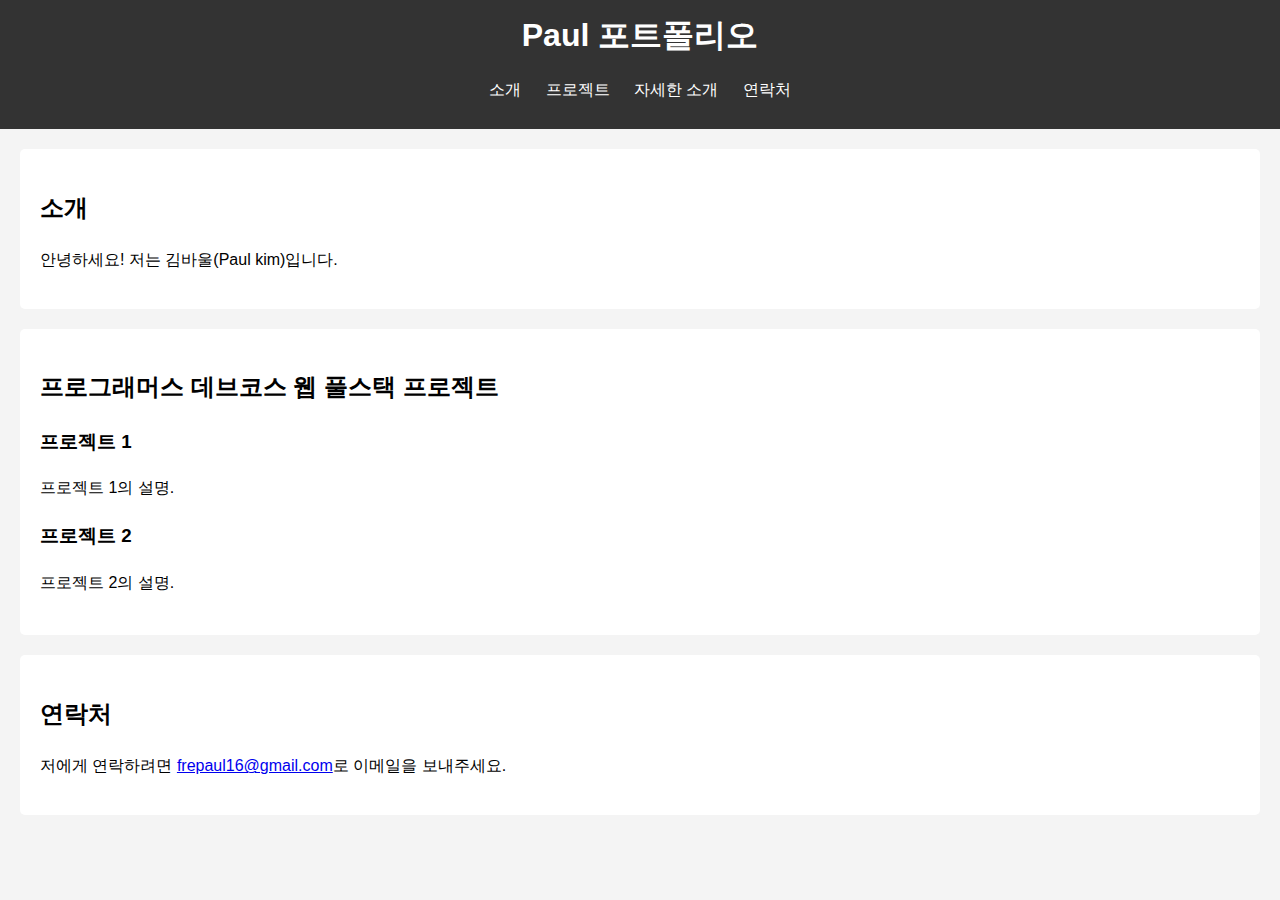
==== index.html @ 9a365666 "Add files via upload" ====
<!DOCTYPE html>
<html lang="ko">
<head>
    <meta charset="UTF-8">
    <meta name="viewport" content="width=device-width, initial-scale=1.0">
    <title>Paul 포트폴리오</title>
    <link rel="stylesheet" href="styles.css">
</head>
<body>
    <header>
        <h1>Paul 포트폴리오</h1>
        <nav>
            <ul>
                <li><a href="#about">소개</a></li>
                <li><a href="#projects">프로젝트</a></li>
                <li><a href="about.html">자세한 소개</a></li> <!-- 연동된 페이지 -->
                <li><a href="#contact">연락처</a></li>
            </ul>
        </nav>
    </header>

    <section id="about">
        <h2>소개</h2>
        <p>안녕하세요! 저는 김바울(Paul kim)입니다. </p>
    </section>

    <section id="projects">
        <h2>프로그래머스 데브코스 웹 풀스택 프로젝트</h2>
        <div class="project">
            <h3>프로젝트 1</h3>
            <p>프로젝트 1의 설명.</p>
        </div>
        <div class="project">
            <h3>프로젝트 2</h3>
            <p>프로젝트 2의 설명.</p>
        </div>
        <!-- 필요에 따라 프로젝트를 더 추가하세요 -->
    </section>

    <section id="contact">
        <h2>연락처</h2>
        <p>저에게 연락하려면 <a href="mailto:youremail@example.com">frepaul16@gmail.com</a>로 이메일을 보내주세요.</p>
    </section>


</body>
</html>
---- styles.css ----
body {
    font-family: Arial, sans-serif;
    line-height: 1.6;
    margin: 0;
    padding: 0;
    background-color: #f4f4f4;
}

header {
    background-color: #333;
    color: #fff;
    padding: 10px 0;
    text-align: center;
}

header h1 {
    margin: 0;
}

nav ul {
    list-style: none;
    padding: 0;
}

nav ul li {
    display: inline;
    margin: 0 10px;
}

nav ul li a {
    color: #fff;
    text-decoration: none;
}

section {
    margin: 20px;
    padding: 20px;
    background: #fff;
    border-radius: 5px;
}

.project {
    margin-bottom: 20px;
}

footer {
    background-color: #333;
    color: #fff;
    text-align: center;
    padding: 10px 0;
    position: fixed;
    width: 100%;
    bottom: 0;
}
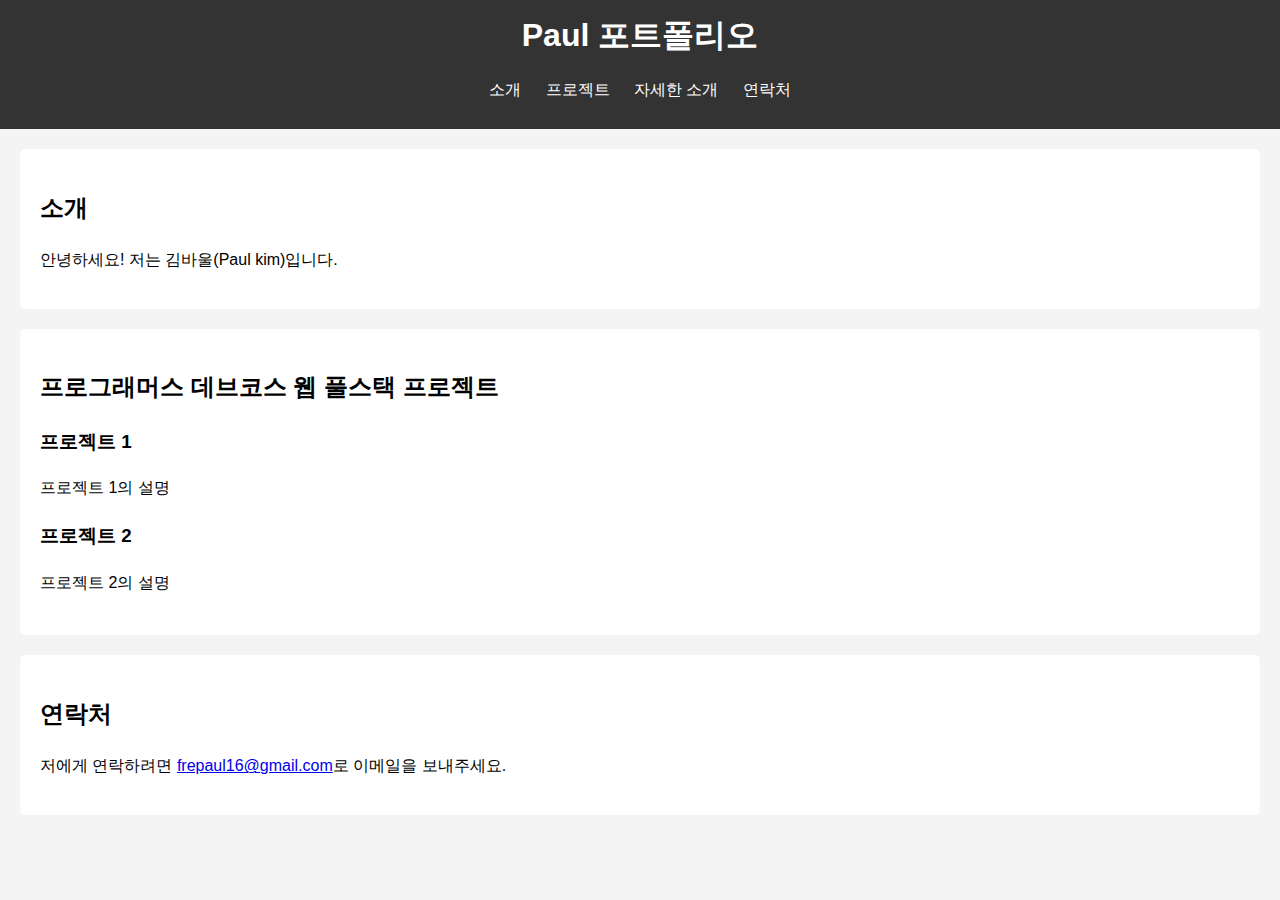
==== commit ea82b156: "word change" ====
--- a/index.html
+++ b/index.html
@@ -28,11 +28,11 @@
         <h2>프로그래머스 데브코스 웹 풀스택 프로젝트</h2>
         <div class="project">
             <h3>프로젝트 1</h3>
-            <p>프로젝트 1의 설명.</p>
+            <p>프로젝트 1의 설명</p>
         </div>
         <div class="project">
             <h3>프로젝트 2</h3>
-            <p>프로젝트 2의 설명.</p>
+            <p>프로젝트 2의 설명</p>
         </div>
         <!-- 필요에 따라 프로젝트를 더 추가하세요 -->
     </section>
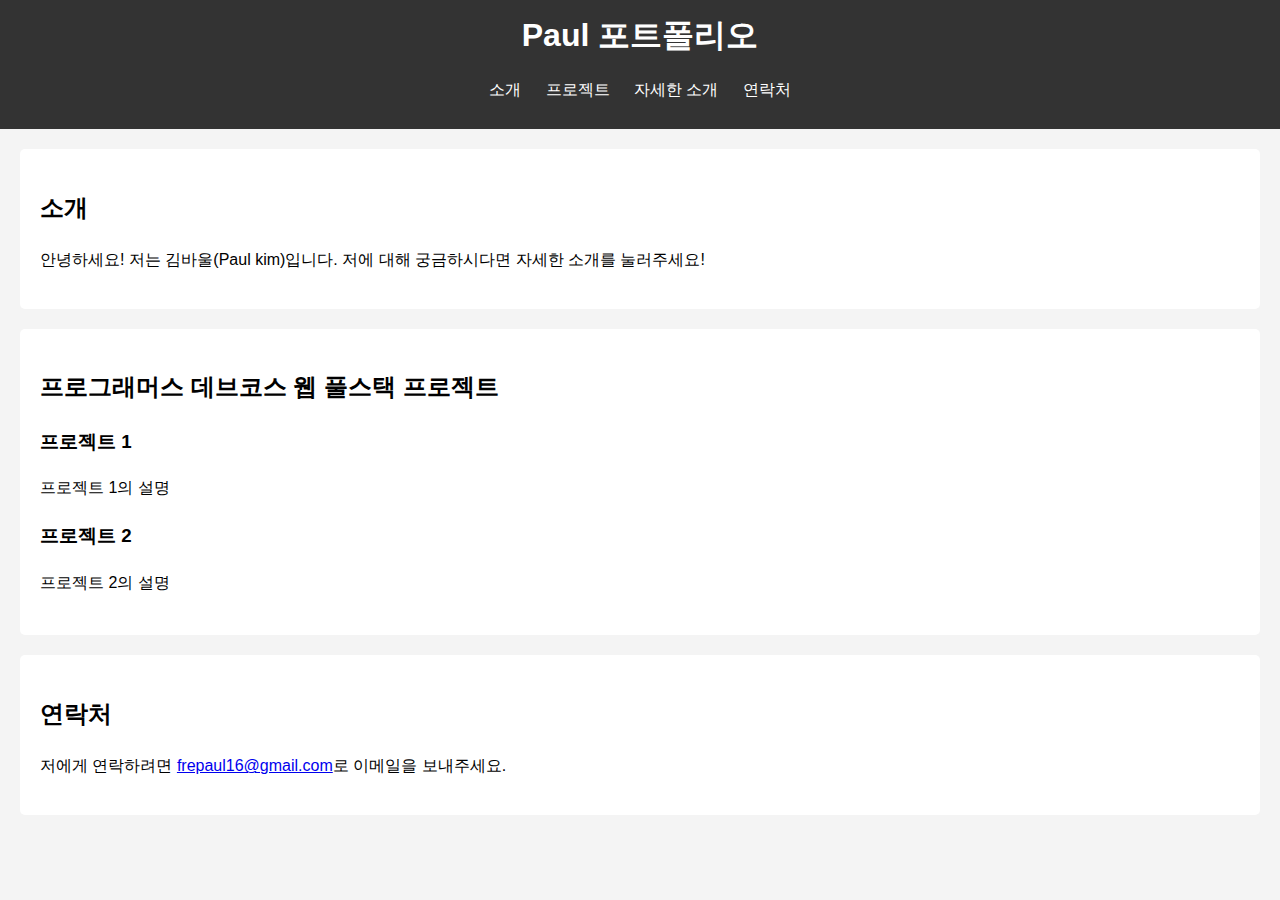
==== commit 9f6ed87c: "word add1" ====
--- a/index.html
+++ b/index.html
@@ -21,7 +21,7 @@
 
     <section id="about">
         <h2>소개</h2>
-        <p>안녕하세요! 저는 김바울(Paul kim)입니다. </p>
+        <p>안녕하세요! 저는 김바울(Paul kim)입니다. 저에 대해 궁금하시다면 자세한 소개를 눌러주세요! </p>
     </section>
 
     <section id="projects">
